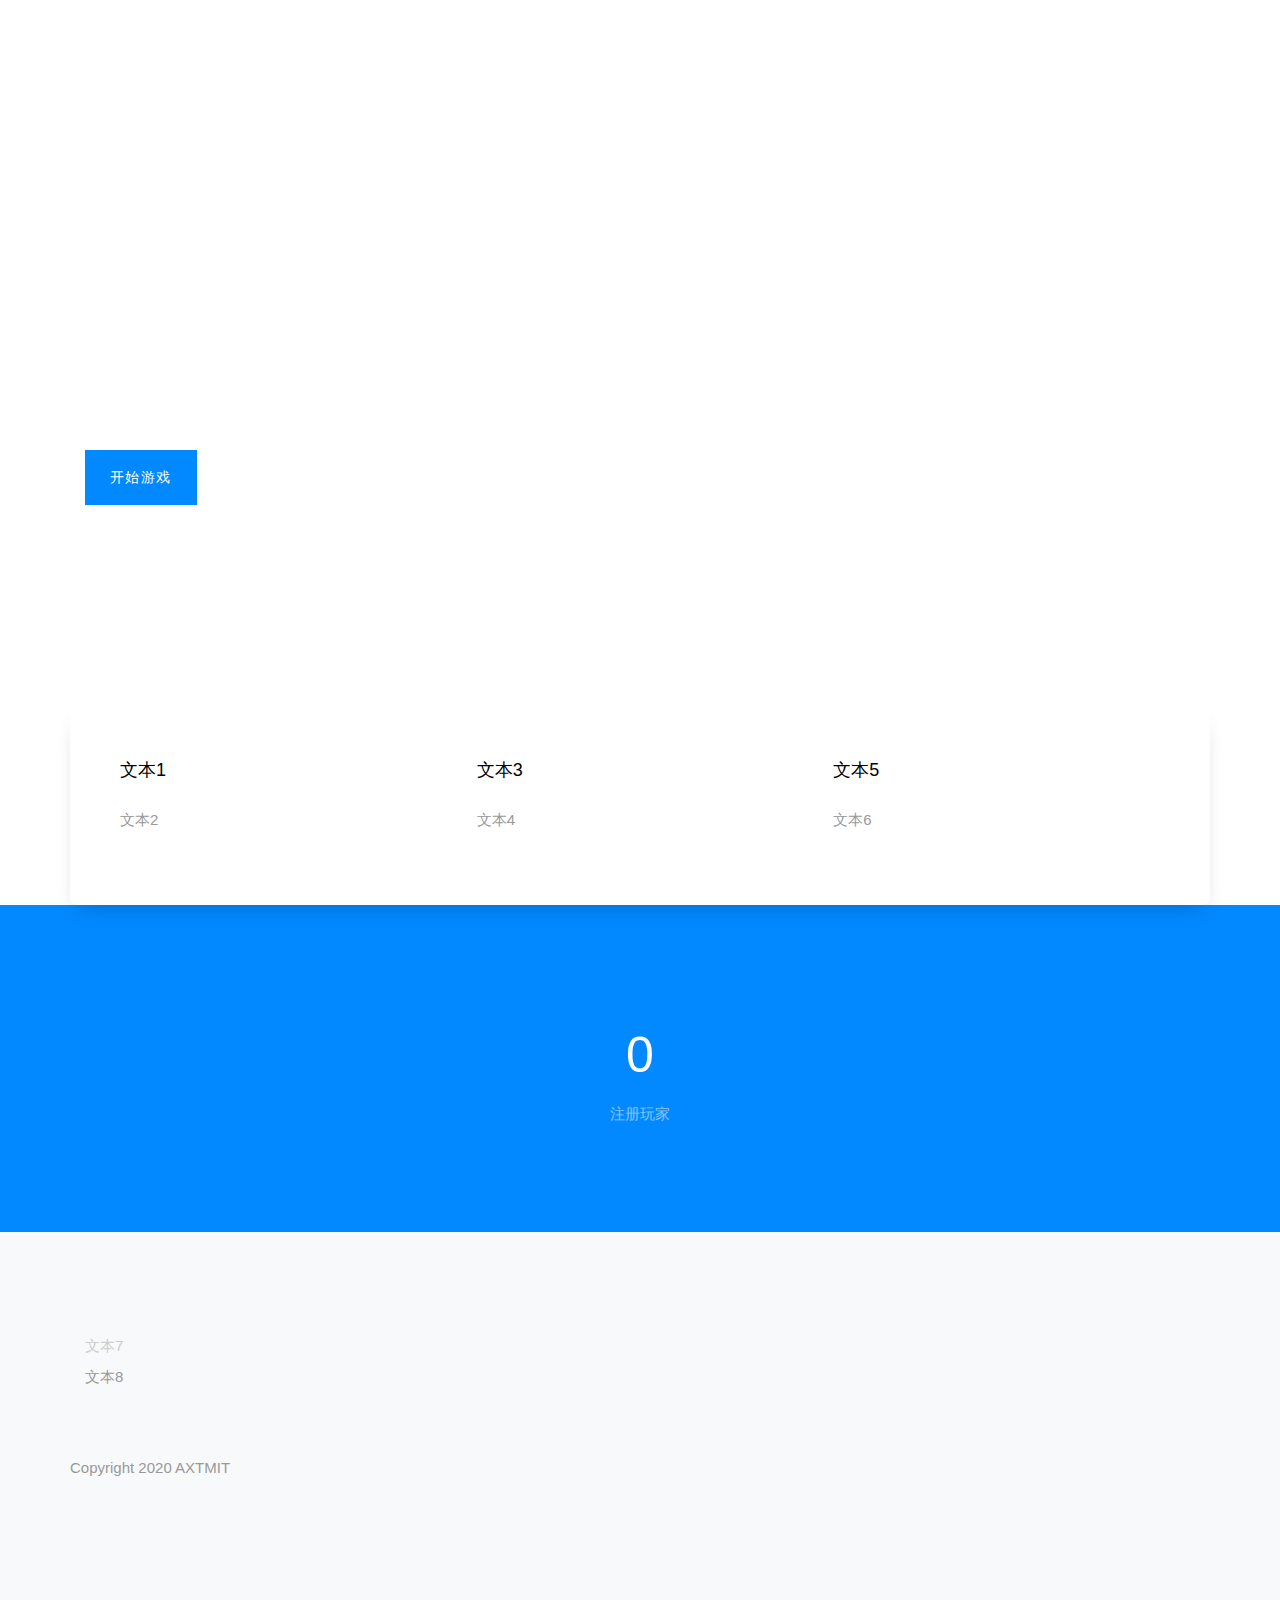
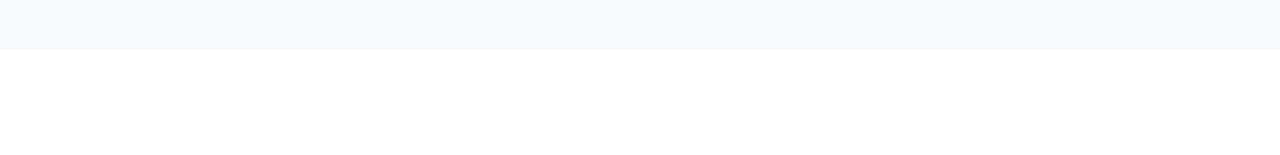
==== index.html @ f775d2a8 "Add files via upload" ====
﻿<html lang="zh_cn">
  
<!-- Mirrored from mc.fyblog.cn/ by HTTrack Website Copier/3.x [XR&CO'2013], Fri, 29 Nov 2019 10:34:17 GMT -->
<head>
    <meta charset="utf-8">
    <meta name="viewport" content="width=device-width, initial-scale=1, shrink-to-fit=no">
    <title>AXTMIT官网</title>
    <meta name="keywords" content="AXTMIT,AXTMIT服务器,我的世界服务器,我的世界,MineCraft服务器,Mc服务器">
    <link rel="stylesheet" href="css/style.css">
    <link rel="icon" type="image/ico" href="favicon.html">
  </head>
  <body>
  
  <div class="js-animsition animsition" id="site-wrap" data-animsition-in-class="fade-in" data-animsition-out-class="fade-out">


    <header class="templateux-navbar dark" role="banner">
     
      <div class="container"  data-aos="fade-down">
        <div class="row">

          <div class="col-3 templateux-logo">
          </div>
          <nav class="col-9 site-nav">
            <button class="d-block d-md-none hamburger hamburger--spin templateux-toggle templateux-toggle-light ml-auto templateux-toggle-menu" data-toggle="collapse" data-target="#mobile-menu" aria-controls="mobile-menu" aria-expanded="false" aria-label="Toggle navigation">
              <span class="hamburger-box">
                <span class="hamburger-inner"></span>
              </span>
            </button> <!-- .templateux-toggle -->

            <ul class="sf-menu templateux-menu d-none d-md-block">
              <li class="active">
              <li><a href="https://jq.qq.com/?_wv=1027&k=5L2dtFQG" class="animsition-link">玩家交流群</a></li>
            </ul> <!-- .templateux-menu -->

          </nav> <!-- .site-nav -->
          

        </div> <!-- .row -->
      </div> <!-- .container -->
    </header> <!-- .templateux-navba -->
    
    <div class="templateux-cover" style="background-image: url(images/slider-1.png);">
      <div class="container">
        <div class="row align-items-lg-center">
          <div class="col-lg-6 text-center order-lg-2">
          </div>
          <div class="col-lg-6 order-lg-1">
            <h1 class="heading mb-3" data-aos="fade-up">AXTMIT</h1>
            <p class="lead mb-5" data-aos="fade-up"  data-aos-delay="100">由玩家驱动的多元化趣味生存服务器</p>
            <p data-aos="fade-up" data-aos-delay="200"><a href="https://jq.qq.com/?_wv=1027&k=5L2dtFQG" class="btn btn-primary py-3 px-4" target="_blank">开始游戏</a></p>
          </div>
          
        </div>
      </div>
    </div> <!-- .templateux-cover -->

    <div class="templateux-section">
      <div class="container">
        <div class="row">
          <div class="col-md-12 templateux-overlap">
            <div class="row">
              <div class="col-md-4" data-aos="fade-up" data-aos-delay="600">
                <div class="media block-icon-1 d-block text-left">
                  <div class="media-body">
                    <h3 class="h5 mb-4">文本1</h3>
                    <p>文本2</p>
                  </div>
                </div> <!-- .block-icon-1 -->
              </div>
              <div class="col-md-4" data-aos="fade-up" data-aos-delay="700">
                <div class="media block-icon-1 d-block text-left">
                  <div class="media-body">
                    <h3 class="h5 mb-4">文本3</h3>
                    <p>文本4</p>
                  </div>
                </div> <!-- .block-icon-1 -->
              </div>
              <div class="col-md-4" data-aos="fade-up" data-aos-delay="800">
                <div class="media block-icon-1 d-block text-left">
                  <div class="media-body">
                    <h3 class="h5 mb-4">文本5</h3>
                    <p>文本6</p>
                  </div>
              </div>
              
            </div>
          </div>
        </div>
      </div>
    </div>

    <div class="templateux-section bg-primary" id="templateux-counter-section">
      <div class="container">
        <div class="row">
          <div class="col-md">
          <div class="col-md">
            <div class="templateux-counter text-center">
              <span class="templateux-number" data-number="569">0</span>
              <span class="templateux-label">注册玩家</span>
            </div>
          </div>    
        </div>
      </div>
      
      </div>
    </div> <!-- .templateux-section -->
    
    <footer class="templateux-footer bg-light">
      <div class="container">

        <div class="row mb-5">
          <div class="col-md-8 pr-md-5">
            <div class="block-footer-widget">
              <h3>文本7</h3>
              <p>文本8</p>
            </div>
          </div>

          <div class="col-md-4">
            <div class="row">
            
          </div>
        </div> <!-- .row -->

        <div class="row pt-5 text-left">
          <div class="col-md-12 text-left"><p>
            
            Copyright 2020 AXTMIT
            
          </p></div>
        </div> <!-- .row -->

      </div>
    </footer> <!-- .templateux-footer -->
    

   </div> <!-- .js-animsition -->

  
  <script src="js/scripts-all.js"></script>
  <script src="js/main.js"></script>
  
  </body>

<!-- Mirrored from mc.fyblog.cn/ by HTTrack Website Copier/3.x [XR&CO'2013], Fri, 29 Nov 2019 10:34:20 GMT -->
</html>
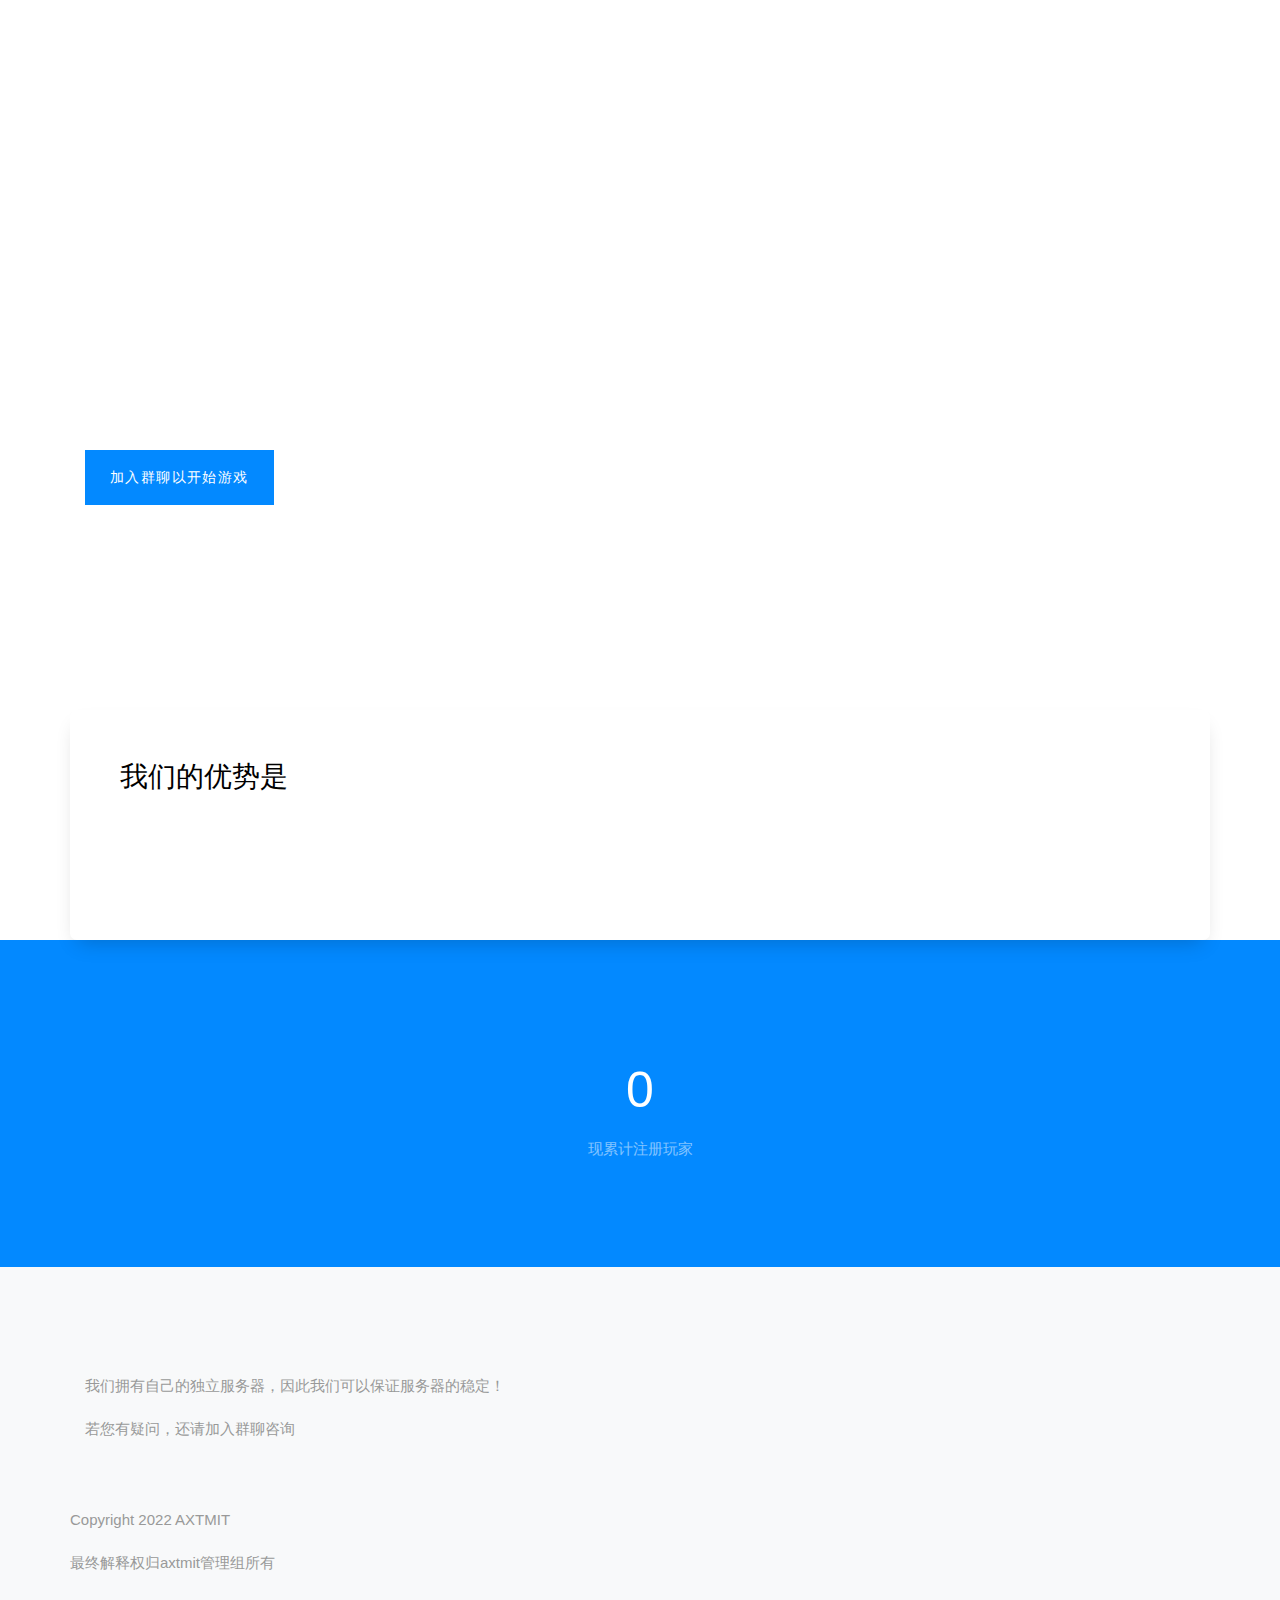
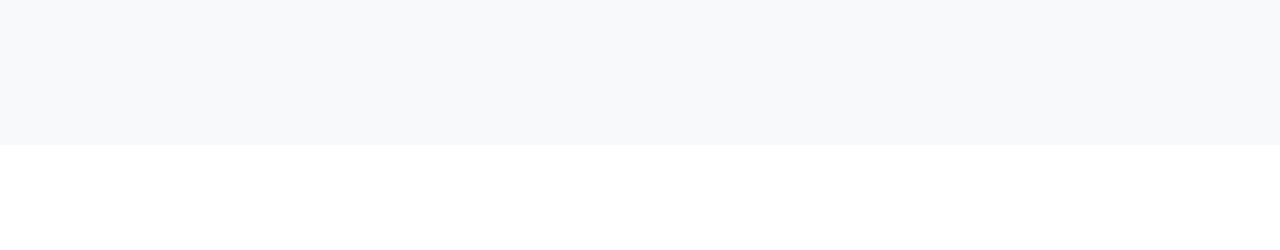
==== commit f322feb6: "Add files via upload" ====
--- a/index.html
+++ b/index.html
@@ -1,147 +1,115 @@
-﻿<html lang="zh_cn">
-  
-<!-- Mirrored from mc.fyblog.cn/ by HTTrack Website Copier/3.x [XR&CO'2013], Fri, 29 Nov 2019 10:34:17 GMT -->
+<html lang="zh_cn">
+
 <head>
     <meta charset="utf-8">
+</head>
+
+<body>
     <meta name="viewport" content="width=device-width, initial-scale=1, shrink-to-fit=no">
     <title>AXTMIT官网</title>
     <meta name="keywords" content="AXTMIT,AXTMIT服务器,我的世界服务器,我的世界,MineCraft服务器,Mc服务器">
     <link rel="stylesheet" href="css/style.css">
-    <link rel="icon" type="image/ico" href="favicon.html">
-  </head>
-  <body>
-  
-  <div class="js-animsition animsition" id="site-wrap" data-animsition-in-class="fade-in" data-animsition-out-class="fade-out">
+    <link rel="icon" type="image/ico" href="http://axtmit.top/favicon.html">
+    <div class="js-animsition animsition" id="site-wrap" data-animsition-in-class="fade-in" data-animsition-out-class="fade-out">
+        <header class="templateux-navbar dark" role="banner">
+            <div class="container" data-aos="fade-down">
+                <div class="row">
+                    <div class="col-3 templateux-logo"> </div>
+                    <nav class="col-9 site-nav">
+                        <button class="d-block d-md-none hamburger hamburger--spin templateux-toggle templateux-toggle-light ml-auto templateux-toggle-menu" data-toggle="collapse" data-target="#mobile-menu" aria-controls="mobile-menu" aria-expanded="false" aria-label="Toggle navigation"> <span class="hamburger-box">
+                <span class="hamburger-inner"></span> </span>
+                        </button>
+                        <ul class="sf-menu templateux-menu d-none d-md-block">
+                            <li class="active"> </li>
+                            <li><a href="./index english.html" class="animsition-link">English</a></li>
+                            <li><a href="https://jq.qq.com/?_wv=1027&amp;k=5L2dtFQG" class="animsition-link">加入玩家交流群</a></li>
+                        </ul>
+                    </nav>
+                </div>
+            </div>
+        </header>
+        <div class="templateux-cover" style="background-image: url(images/slider-1.png);">
+            <div class="container">
+                <div class="row align-items-lg-center">
+                    <div class="col-lg-6 text-center order-lg-2"> </div>
+                    <div class="col-lg-6 order-lg-1">
+                        <h1 class="heading mb-3" data-aos="fade-up">AXTMIT</h1>
+                        <p class="lead mb-5" data-aos="fade-up" data-aos-delay="100">由玩家驱动的多元化趣味生存服务器</p>
+                        <p data-aos="fade-up" data-aos-delay="200"><a href="https://jq.qq.com/?_wv=1027&amp;k=5L2dtFQG" class="btn btn-primary py-3 px-4" target="_blank">加入群聊以开始游戏</a></p>
+                    </div>
+                </div>
+            </div>
+        </div>
+        <div class="templateux-section">
+            <div class="container">
+                <div class="row">
+                    <div class="col-md-12 templateux-overlap">
+                        <h3>我们的优势是</h3>
+                        <div class="row">
+                            <div class="col-md-4" data-aos="fade-up" data-aos-delay="600">
+                                <div class="media block-icon-1 d-block text-left">
+                                    <div class="media-body">
+                                        <h3 class="h5 mb-4">由玩家驱动，更懂玩家们</h3>
+                                        <p>× 神权管理</p>
+                                    </div>
+                                </div>
+                            </div>
+                            <div class="col-md-4" data-aos="fade-up" data-aos-delay="700">
+                                <div class="media block-icon-1 d-block text-left">
+                                    <div class="media-body">
+                                        <h3 class="h5 mb-4">多种种类，多种玩法</h3>
+                                        <p>× 玩法单一</p>
+                                    </div>
+                                </div>
+                            </div>
+                            <div class="col-md-4" data-aos="fade-up" data-aos-delay="800">
+                                <div class="media block-icon-1 d-block text-left">
+                                    <div class="media-body">
+                                        <h3 class="h5 mb-4">无需正版</h3>
+                                        <p>× 没有正版，也bei想玩！！</p>
+                                    </div>
+                                </div>
+                            </div>
+                        </div>
+                    </div>
+                </div>
+            </div>
+            <div class="templateux-section bg-primary" id="templateux-counter-section">
+                <div class="container">
+                    <div class="row">
+                        <div class="col-md">
+                            <div class="col-md">
+                                <div class="templateux-counter text-center"> <span class="templateux-number" data-number="569">0</span> <span class="templateux-label">现累计注册玩家</span> </div>
+                            </div>
+                        </div>
+                    </div>
+                </div>
+            </div>
+            <footer class="templateux-footer bg-light">
+                <div class="container">
+                    <div class="row mb-5">
+                        <div class="col-md-8 pr-md-5">
+                            <div class="block-footer-widget">
+                                <p>我们拥有自己的独立服务器，因此我们可以保证服务器的稳定！</p>
+                                <p>若您有疑问，还请加入群聊咨询<p>
+                            </div>
+                        </div>
+                        <div class="col-md-4">
+                            <div class="row"> </div>
+                        </div>
+                        <div class="row pt-5 text-left">
+                            <div class="col-md-12 text-left">
+                                <p>Copyright 2022 AXTMIT</p>
+                                <p>最终解释权归axtmit管理组所有</p>
+                            </div>
+                        </div>
+                    </div>
+                </div>
+            </footer>
+        </div>
+        <script src="js/scripts-all.js"></script>
+        <script src="js/main.js"></script>
+    </div>
+</body>
 
-
-    <header class="templateux-navbar dark" role="banner">
-     
-      <div class="container"  data-aos="fade-down">
-        <div class="row">
-
-          <div class="col-3 templateux-logo">
-          </div>
-          <nav class="col-9 site-nav">
-            <button class="d-block d-md-none hamburger hamburger--spin templateux-toggle templateux-toggle-light ml-auto templateux-toggle-menu" data-toggle="collapse" data-target="#mobile-menu" aria-controls="mobile-menu" aria-expanded="false" aria-label="Toggle navigation">
-              <span class="hamburger-box">
-                <span class="hamburger-inner"></span>
-              </span>
-            </button> <!-- .templateux-toggle -->
-
-            <ul class="sf-menu templateux-menu d-none d-md-block">
-              <li class="active">
-              <li><a href="https://jq.qq.com/?_wv=1027&k=5L2dtFQG" class="animsition-link">玩家交流群</a></li>
-            </ul> <!-- .templateux-menu -->
-
-          </nav> <!-- .site-nav -->
-          
-
-        </div> <!-- .row -->
-      </div> <!-- .container -->
-    </header> <!-- .templateux-navba -->
-    
-    <div class="templateux-cover" style="background-image: url(images/slider-1.png);">
-      <div class="container">
-        <div class="row align-items-lg-center">
-          <div class="col-lg-6 text-center order-lg-2">
-          </div>
-          <div class="col-lg-6 order-lg-1">
-            <h1 class="heading mb-3" data-aos="fade-up">AXTMIT</h1>
-            <p class="lead mb-5" data-aos="fade-up"  data-aos-delay="100">由玩家驱动的多元化趣味生存服务器</p>
-            <p data-aos="fade-up" data-aos-delay="200"><a href="https://jq.qq.com/?_wv=1027&k=5L2dtFQG" class="btn btn-primary py-3 px-4" target="_blank">开始游戏</a></p>
-          </div>
-          
-        </div>
-      </div>
-    </div> <!-- .templateux-cover -->
-
-    <div class="templateux-section">
-      <div class="container">
-        <div class="row">
-          <div class="col-md-12 templateux-overlap">
-            <div class="row">
-              <div class="col-md-4" data-aos="fade-up" data-aos-delay="600">
-                <div class="media block-icon-1 d-block text-left">
-                  <div class="media-body">
-                    <h3 class="h5 mb-4">文本1</h3>
-                    <p>文本2</p>
-                  </div>
-                </div> <!-- .block-icon-1 -->
-              </div>
-              <div class="col-md-4" data-aos="fade-up" data-aos-delay="700">
-                <div class="media block-icon-1 d-block text-left">
-                  <div class="media-body">
-                    <h3 class="h5 mb-4">文本3</h3>
-                    <p>文本4</p>
-                  </div>
-                </div> <!-- .block-icon-1 -->
-              </div>
-              <div class="col-md-4" data-aos="fade-up" data-aos-delay="800">
-                <div class="media block-icon-1 d-block text-left">
-                  <div class="media-body">
-                    <h3 class="h5 mb-4">文本5</h3>
-                    <p>文本6</p>
-                  </div>
-              </div>
-              
-            </div>
-          </div>
-        </div>
-      </div>
-    </div>
-
-    <div class="templateux-section bg-primary" id="templateux-counter-section">
-      <div class="container">
-        <div class="row">
-          <div class="col-md">
-          <div class="col-md">
-            <div class="templateux-counter text-center">
-              <span class="templateux-number" data-number="569">0</span>
-              <span class="templateux-label">注册玩家</span>
-            </div>
-          </div>    
-        </div>
-      </div>
-      
-      </div>
-    </div> <!-- .templateux-section -->
-    
-    <footer class="templateux-footer bg-light">
-      <div class="container">
-
-        <div class="row mb-5">
-          <div class="col-md-8 pr-md-5">
-            <div class="block-footer-widget">
-              <h3>文本7</h3>
-              <p>文本8</p>
-            </div>
-          </div>
-
-          <div class="col-md-4">
-            <div class="row">
-            
-          </div>
-        </div> <!-- .row -->
-
-        <div class="row pt-5 text-left">
-          <div class="col-md-12 text-left"><p>
-            
-            Copyright 2020 AXTMIT
-            
-          </p></div>
-        </div> <!-- .row -->
-
-      </div>
-    </footer> <!-- .templateux-footer -->
-    
-
-   </div> <!-- .js-animsition -->
-
-  
-  <script src="js/scripts-all.js"></script>
-  <script src="js/main.js"></script>
-  
-  </body>
-
-<!-- Mirrored from mc.fyblog.cn/ by HTTrack Website Copier/3.x [XR&CO'2013], Fri, 29 Nov 2019 10:34:20 GMT -->
 </html>